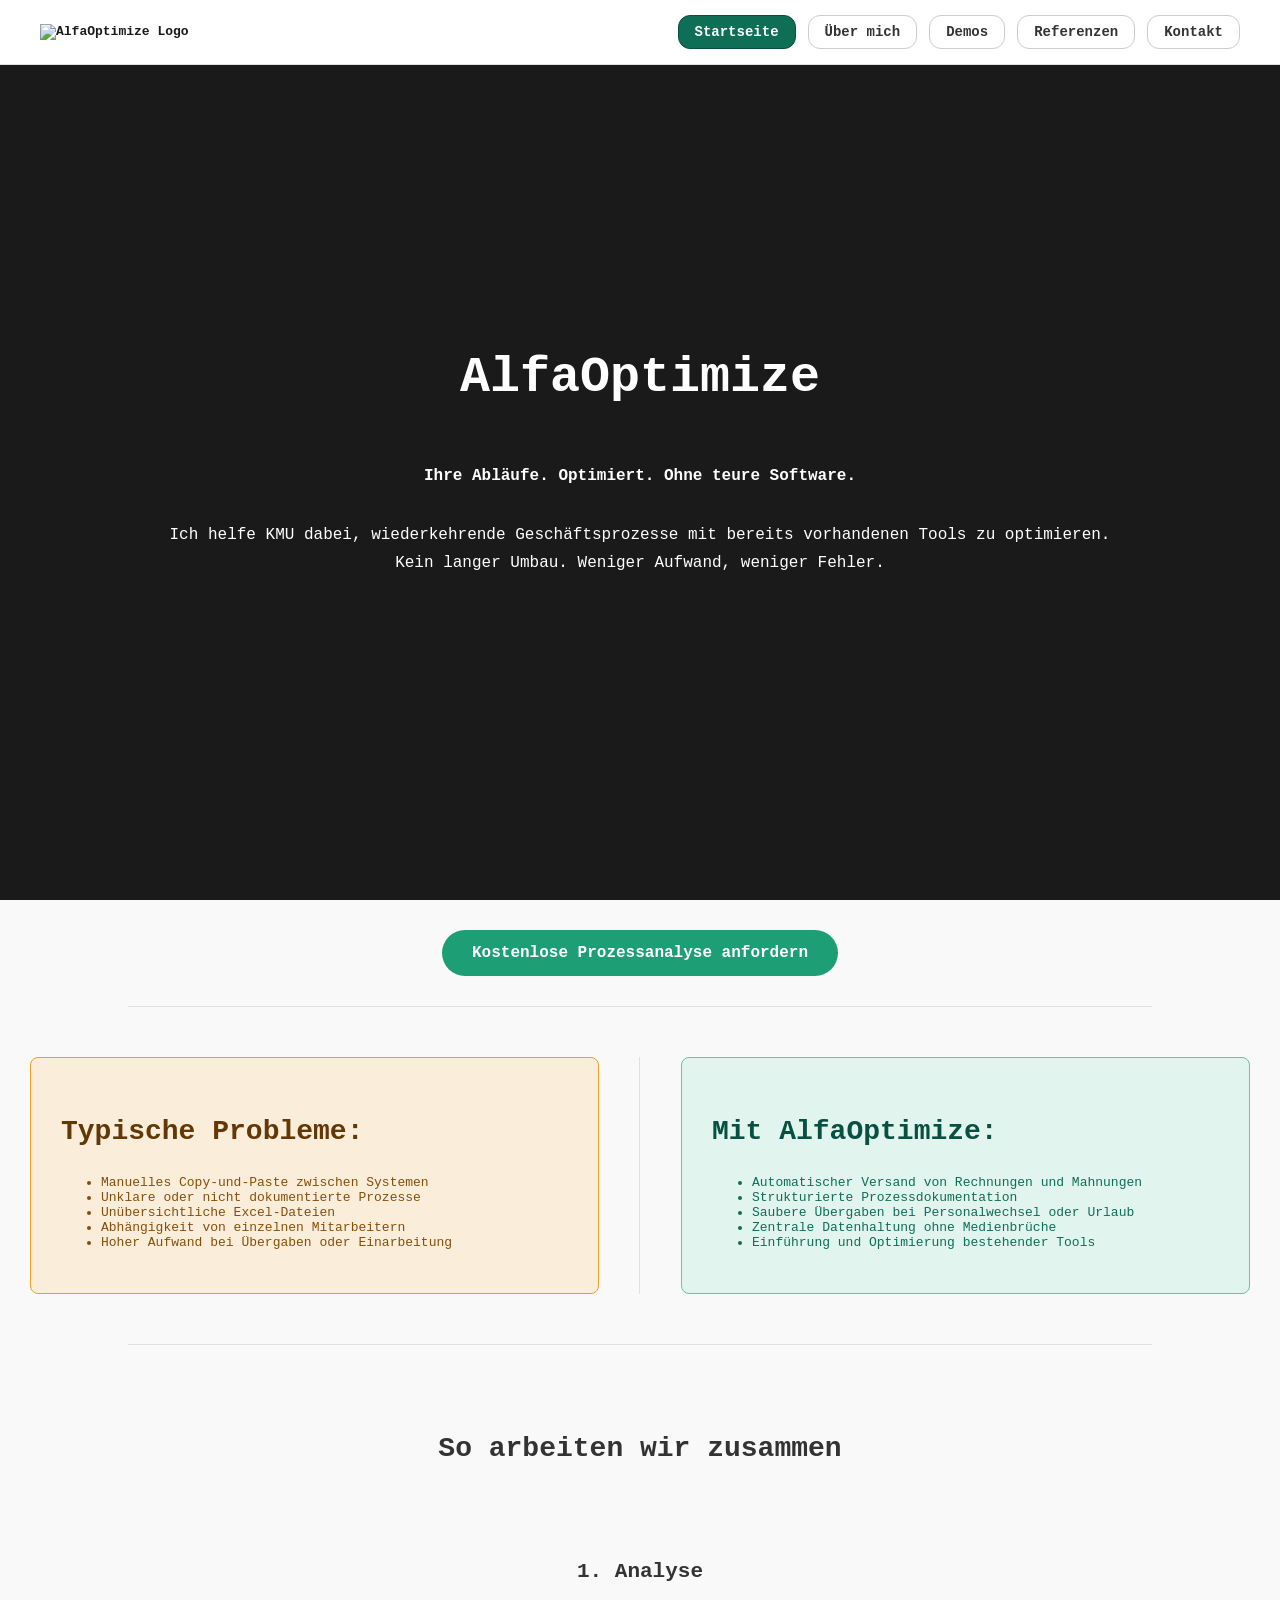
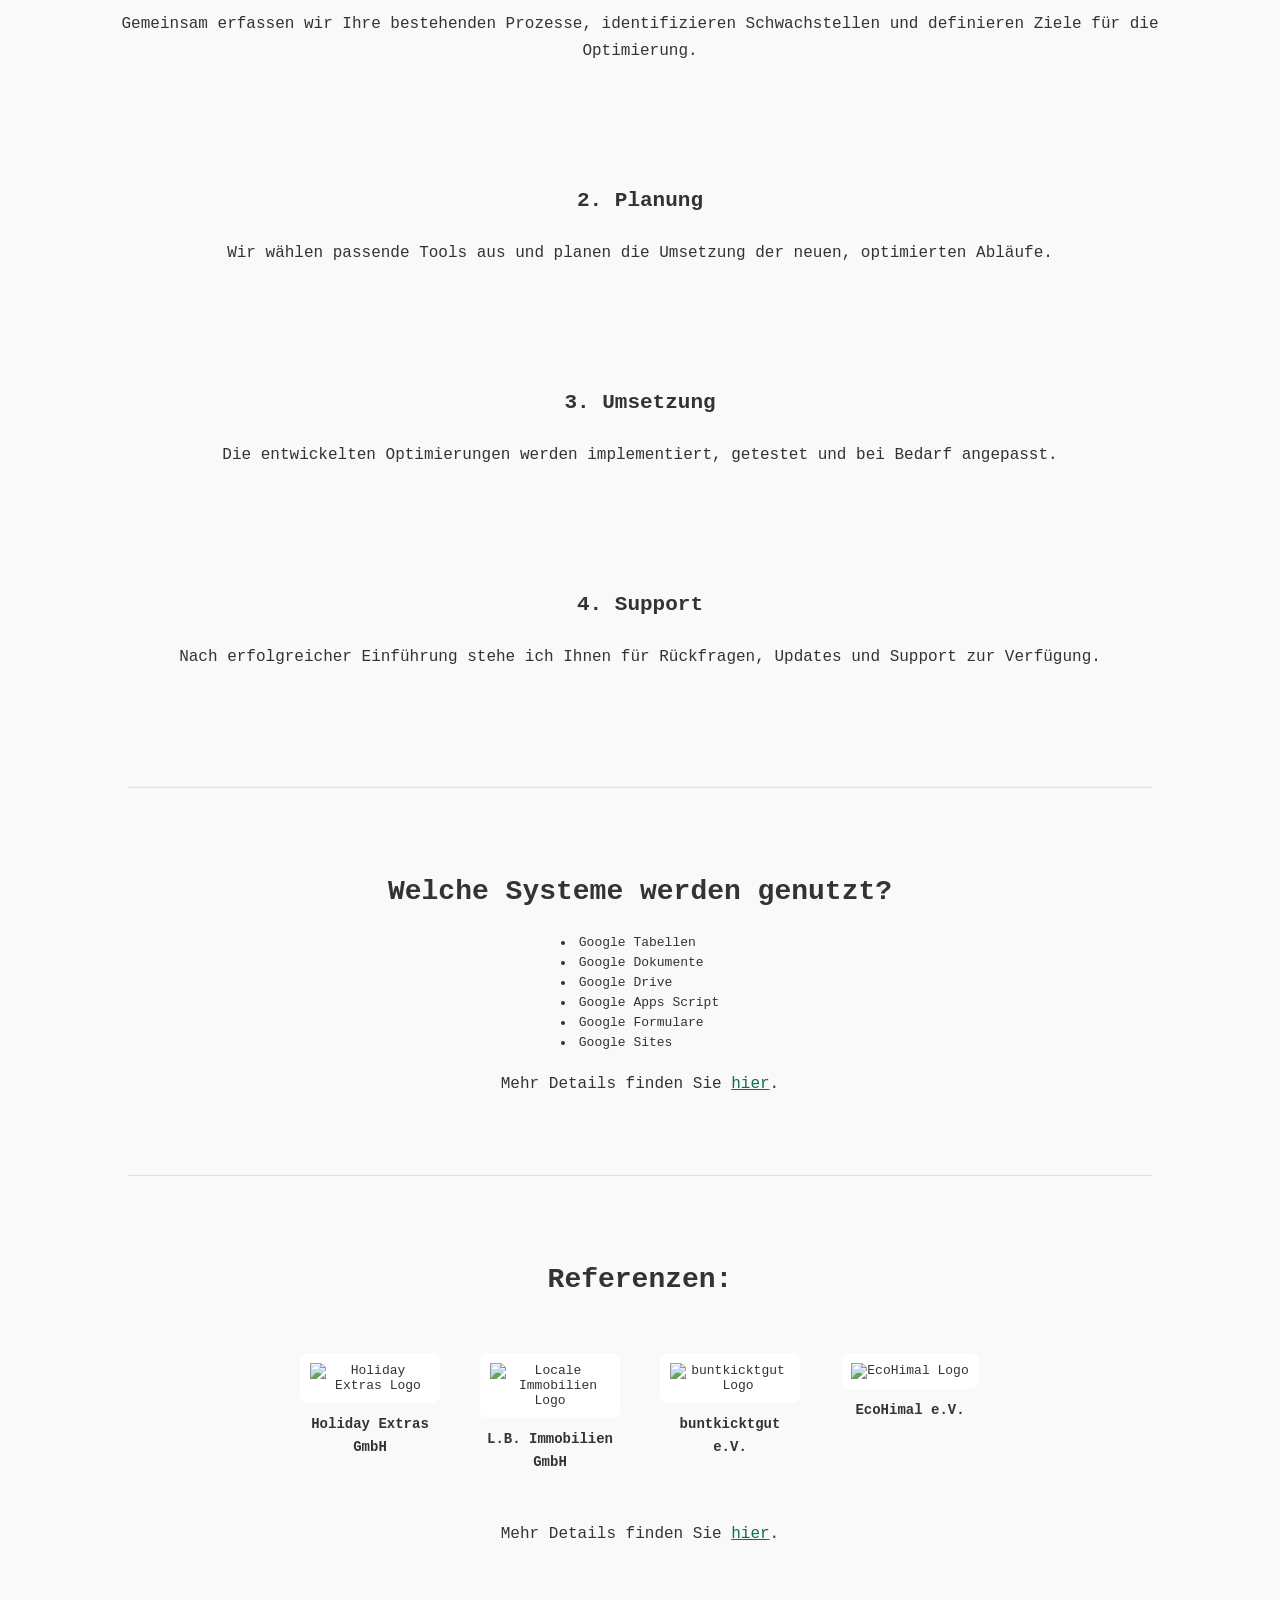
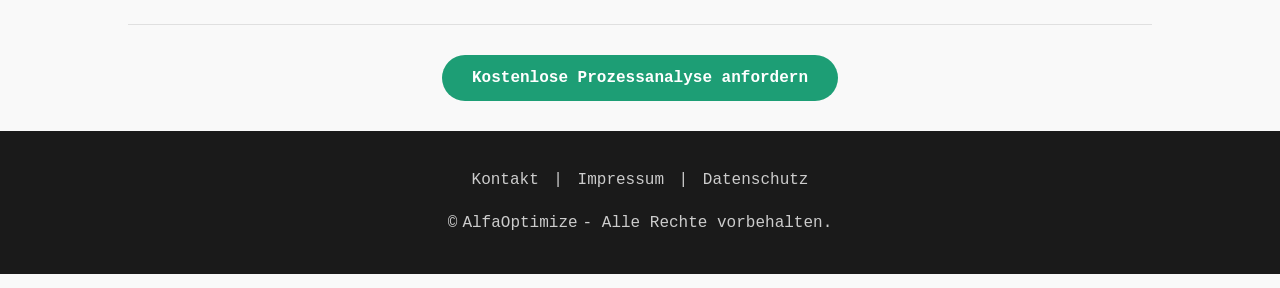
==== index.html @ 69909332 "Add files via upload" ====
<!DOCTYPE html>
<html lang="de">

<head>
  <!-- Zeichensatz -->
  <meta charset="UTF-8">

  <!-- Responsive -->
  <meta name="viewport" content="width=device-width, initial-scale=1.0">

  <!-- SEO -->
  <title>AlfaOptimize | Prozessoptimierung für KMU in München</title>
  <meta name="description" content="Prozessoptimierung für KMU in München: Optimierung mit Google Workspace. Weniger manuelle Arbeit, weniger Fehler und mehr Zeit für Ihr Kerngeschäft.">    
  
  <!-- Canonical URL (verhindert Duplicate-Content-Probleme) -->
  <link rel="canonical" href="https://www.alfaoptimize.de/">

  <!-- Open Graph (damit Links auf LinkedIn/WhatsApp schön aussehen) -->
  <meta property="og:title" content="AlfaOptimize | Prozessoptimierung für KMU">
  <meta property="og:description" content="Wiederkehrende Prozesse optimieren: Effizient, einfach, ohne teure Software.">
  <meta property="og:url" content="https://www.alfaoptimize.de/">
  <meta property="og:type" content="website">
  <meta property="og:image" content="https://www.alfaoptimize.de/images/AO_logo.png">

  <!-- CSS -->
  <link rel="stylesheet" href="style.css">
</head>

<body>
  <header>
    <nav class="navbar">

      <div class="logo">
        <a href="index.html">
          <img src="images/AO_logo.png" alt="AlfaOptimize Logo">
        </a>
      </div>
      
      <div class="menu-wrapper">
        <input type="checkbox" id="menu-toggle">
        <label for="menu-toggle" class="menu-button">Menü ▾</label>
        
        <ul class="nav-list">
          <li><a href="index.html" class="selected">Startseite</a></li>
          <li><a href="ueber.html">Über mich</a></li>
          <li><a href="demos.html">Demos</a></li>
          <li><a href="referenzen.html">Referenzen</a></li>
          <li><a href="kontakt.html">Kontakt</a></li>
        </ul>
      </div>
    </nav>
  </header>

  <section class="intro">
    <h1>AlfaOptimize</h1>
    <p><b>Ihre Abläufe. Optimiert. Ohne teure Software.</b></p>
    <p>Ich helfe KMU dabei, wiederkehrende Geschäftsprozesse mit bereits vorhandenen Tools zu optimieren.<br>
      Kein langer Umbau. Weniger Aufwand, weniger Fehler.</p>
  </section>

  <a href="kontakt.html" class="kontakt">Kostenlose Prozessanalyse anfordern</a>

  <hr class="trenner">

  <section class="vergleich">
    <div class="problem">
      <h3>Typische Probleme:</h3>
      <ul>
        <li>Manuelles Copy-und-Paste zwischen Systemen</li>
        <li>Unklare oder nicht dokumentierte Prozesse</li>
        <li>Unübersichtliche Excel-Dateien</li>
        <li>Abhängigkeit von einzelnen Mitarbeitern</li>
        <li>Hoher Aufwand bei Übergaben oder Einarbeitung</li>
      </ul>
    </div>

    <hr class="trenner">

    <div class="lösung">
      <h3>Mit AlfaOptimize:</h3>
      <ul>
        <li>Automatischer Versand von Rechnungen und Mahnungen</li>
        <li>Strukturierte Prozessdokumentation</li>
        <li>Saubere Übergaben bei Personalwechsel oder Urlaub</li>
        <li>Zentrale Datenhaltung ohne Medienbrüche</li>
        <li>Einführung und Optimierung bestehender Tools</li>
      </ul>
    </div>
  </section>

  <hr class="trenner">

  <section class="beschreibung">
    <h3>So arbeiten wir zusammen</h3>
      <section class="beschreibung">
        <h4>1. Analyse</h4>
        <p>Gemeinsam erfassen wir Ihre bestehenden Prozesse, identifizieren Schwachstellen und definieren Ziele für die Optimierung.</p>
      </section>

      <section class="beschreibung">
        <h4>2. Planung</h4>
        <p>Wir wählen passende Tools aus und planen die Umsetzung der neuen, optimierten Abläufe.</p>
      </section>

      <section class="beschreibung">
        <h4>3. Umsetzung</h4>
        <p>Die entwickelten Optimierungen werden implementiert, getestet und bei Bedarf angepasst.</p>
      </section>

      <section class="beschreibung">
        <h4>4. Support</h4>
        <p>Nach erfolgreicher Einführung stehe ich Ihnen für Rückfragen, Updates und Support zur Verfügung.</p>
      </section>
  </section>

  <hr class="trenner">

  <section class="beschreibung">
    <h3>Welche Systeme werden genutzt?</h3>
    <ul class="liste">
      <li>Google Tabellen</li>
      <li>Google Dokumente</li>
      <li>Google Drive</li>
      <li>Google Apps Script</li>
      <li>Google Formulare</li>
      <li>Google Sites</li>
    </ul>
    <p>Mehr Details finden Sie <a href="https://workspace.google.com/features/" target="_blank"
        rel="noopener noreferrer">hier</a>.</p>
  </section>

  <hr class="trenner">

  <section class="referenz">
    <h3>Referenzen:</h3>

    <div class="referenzen">

      <a href="https://www.holidayextras.com/de/" target="_blank" rel="noopener noreferrer">
        <img src="images/Holiday_Extras.jpg" alt="Holiday Extras Logo">
        <p><b>Holiday Extras GmbH</b></p>
      </a>

      <a href="https://www.lbbayernimmobilien.de/" target="_blank" rel="noopener noreferrer">
        <img src="images/Locale_Immobilien.jpg" alt="Locale Immobilien Logo">
        <p><b>L.B. Immobilien GmbH</b></p>
      </a>

      <a href="https://buntkicktgut.org/" target="_blank" rel="noopener noreferrer">
        <img src="images/buntkicktgut.jpg" alt="buntkicktgut Logo">
        <p><b>buntkicktgut e.V.</b></p>
      </a>

      <a href="https://eco-himal.de/" target="_blank" rel="noopener noreferrer">
        <img src="images/EcoHimal.png" alt="EcoHimal Logo">
        <p><b>EcoHimal e.V.</b></p>
      </a>

    </div>
    <p>Mehr Details finden Sie <a href="referenzen.html">hier</a>.</p>
  </section>

  <hr class="trenner">

  <a href="kontakt.html" class="kontakt">Kostenlose Prozessanalyse anfordern</a>

  <footer class="footer">
    <p>
      <a href="kontakt.html">Kontakt</a> | <a href="impressum.html">Impressum</a> | <a href="datenschutz.html">Datenschutz</a></p>
    <p>©<a href="index.html">AlfaOptimize</a>- Alle Rechte vorbehalten.</p>
  </footer>
  
</body>

</html>
---- style.css ----
body {
  font-family: monospace;
  margin: 0;
  background-color: #f9f9f9;
  color: #333;
}

h1 { font-size: 50px; }
h2 { font-size: 35px; }
h3 { font-size: 28px; }
h4 { font-size: 21px; }

p {
  font-size: 16px;
  line-height: 1.7;
}

a {
  color: #0F6E56;
}
a:hover {
  color: #085041;
}

/* Navbar */
.navbar {
  display: flex;
  justify-content: space-between;
  align-items: center;
  background: #fff;
  border-bottom: 1px solid #e0e0e0;
  padding: 15px 40px;
  margin: 0;
  position: fixed;
  width: 100%;
  box-sizing: border-box;
}

.navbar .logo a {
  color: #1a1a1a;
  text-decoration: none;
  font-weight: bold;
}
.navbar .logo a:hover {
  text-decoration: underline;
}

.navbar .logo img {
  height: 50px;
  width: auto;
  vertical-align: middle;
}

.navbar .nav-list a {
  color: #333;
  text-decoration: none;
  margin: 0 10px;
}
.navbar .nav-list a:hover {
  color: #0F6E56;
}

.menu-wrapper {
  position: relative;
}

.menu-button {
  color: #333;
  cursor: pointer;
  user-select: none;
}

.nav-list {
  display: none;
  position: absolute;
  right: 0;
  top: 40px;
  background: #fff;
  border: 1px solid #e0e0e0;
  list-style: none;
  padding: 15px;
  width: 200px;
}
.nav-list li {
  margin-bottom: 10px;
}

#menu-toggle { display: none; }
#menu-toggle:checked + .menu-button + .nav-list {
  display: block;
}

/* Intro */
.intro {
  background-color: #1a1a1a;
  color: #fff;
  text-align: center;
  height: 100vh;
  display: flex;
  flex-direction: column;
  justify-content: center;
  align-items: center;
}

/* Beschreibung */
.beschreibung {
  text-align: center;
  padding: 40px 30px;
}

/* CTA Button */
.kontakt {
  display: block;
  background-color: #1D9E75;
  color: #fff;
  padding: 14px 30px;
  text-decoration: none;
  font-size: 16px;
  font-weight: bold;
  border-radius: 30px;
  transition: background-color 0.2s ease;
  width: fit-content;
  margin: 30px auto;
}
.kontakt:hover {
  background-color: #0F6E56;
  color: #fff;
}

/* Vergleich */
.vergleich {
  display: flex;
  justify-content: space-between;
  gap: 40px;
  padding: 30px;
}

.vergleich > hr {
  border: none;
  border-left: 1px solid #e0e0e0;
  height: auto;
  align-self: stretch;
  margin: 0;
  width: 1px;
  flex-shrink: 0;
}

.problem {
  padding: 30px;
  background-color: #FAEEDA;
  border: 1px solid #EF9F27;
  border-radius: 8px;
  color: #854F0B;
  flex: 1;
}
.problem h3 {
  color: #633806;
}

.lösung {
  padding: 30px;
  background-color: #E1F5EE;
  border: 1px solid #5DCAA5;
  border-radius: 8px;
  color: #0F6E56;
  flex: 1;
}
.lösung h3 {
  color: #085041;
}

/* Listen */
ol.liste,
ul.liste {
  list-style-position: inside;
  display: inline-block;
  text-align: left; /* center oder left */
  margin: 0 auto;
  padding-left: 0;
}
ol.liste li,
ul.liste li {
  margin-bottom: 5px;
}

/* Trenner */
.trenner {
  border: none;
  border-top: 1px solid #e0e0e0;
  margin: 20px auto;
  width: 80%;
}

/* Footer */
.footer {
  background-color: #1a1a1a;
  color: #ccc;
  text-align: center;
  padding: 20px 10px;
}
.footer a {
  color: #ccc;
  text-decoration: none;
  margin: 0 5px;
}
.footer a:hover {
  color: #fff;
}

/* Kontaktformular */
.kontaktformular {
  padding: 0px 30px;
  border-radius: 5px;
  margin-top: 20px;
}

.kontaktformularFelder {
  margin-bottom: 20px;
}

.kontaktformularFelder label {
  display: block;
  margin-bottom: 5px;
  font-weight: bold;
}

label[pflichfeld]::after {
  content: " *";
  color: red;
  font-weight: bold;
  margin-left: 2px;
}

.kontaktformularFelder input[type="text"],
.kontaktformularFelder input[type="email"],
.kontaktformularFelder textarea {
  width: 100%;
  padding: 10px;
  border: 1px solid black;
  background-color: #F5F5F5;
  border-radius: 4px;
  box-sizing: border-box;
  font-family: Arial;
  font-size: 16px;
}

.kontaktformularFelder textarea {
  resize: vertical;
  min-height: 150px;
}

.buttonGroup {
  display: flex;
  justify-content: space-between;
  margin-top: 30px;
}

.buttonGroup button {
  padding: 10px 20px;
  border: none;
  border-radius: 4px;
  border: 1px solid black;
  font-weight: bold;
  cursor: pointer;
  width: 48%;
}

.submitButton {
  background-color: green;
  color: white;
}

.submitButton:hover {
  filter: brightness(0.90);
}

.resetButton {
  background-color: red;
  color: white;
}

.resetButton:hover {
  filter: brightness(0.90);
}

#submitMessage {
  padding: 10px;
  margin-top: 15px;
  border-radius: 4px;
  font-weight: bold;
  text-align: center;
}

.loading {
  background-color: yellow;
  color: black;
}

.success {
  background-color: green;
  color: white;
}

.error {
  background-color: red;
  color: white;
}

@keyframes spin {
  to {
    transform: rotate(360deg);
  }
}

/* Overlay für Spinner */
#overlay {
  display: none; /* unsichtbar von Anfang an */
  position: fixed;
  top: 0;
  left: 0;
  width: 100%;
  height: 100%;
  background-color: rgba(0, 0, 0, 0.5);
  z-index: 9999;
  justify-content: center;
  align-items: center;
}

.spinner {
  width: 60px;
  height: 60px;
  border: 6px solid rgba(255, 255, 255, 0.3);
  border-top-color: #fff;
  border-radius: 50%;
  animation: spin 1s linear infinite;
}

/* Referenzen */
.referenz {
  text-align: center;
  padding: 40px 30px;
}

.referenzen {
  display: flex;
  flex-wrap: wrap;
  justify-content: center;
  gap: 40px;
  padding: 30px;
}

.referenzen a {
  display: block;
  text-align: center;
  text-decoration: none;
  color: #333;
  width: 140px;
  transition: transform 0.2s ease;
}

.referenzen a:hover {
  transform: translateY(-5px);
}

.referenzen img {
  width: 80px;
  height: 80px;
  object-fit: contain;
  margin-bottom: 10px;

  background-color: #fff;
  padding: 10px;
  border-radius: 8px;
}

.referenzen p {
  font-size: 14px;
  margin: 0;
}

/* Referenzen-html */
.ref-bereich {
  justify-content: center;
  gap: 40px;
  padding: 30px;
}

.ref-bereich a {
  display: block;
  text-align: center;
  text-decoration: none;
  color: #333;
  width: 140px;
  margin: 0 auto;
  transition: transform 0.2s ease;
}

.ref-bereich a:hover {
  transform: translateY(-5px);
}

.ref-bereich img {
  width: 80px;
  height: 80px;
  object-fit: contain;
  margin-bottom: 10px;

  background-color: white;
  padding: 10px;
  border-radius: 8px;
}

/* Responsive */
@media (max-width: 600px) {
  h1 { font-size: 32px; }
  h2 { font-size: 25px; }
  h3 { font-size: 22px; }
  h4 { font-size: 19px; }

  .navbar { padding: 15px 20px; }

  .vergleich {
    flex-direction: column;
  }
  .vergleich > hr {
    border-left: none;
    border-top: 1px solid #e0e0e0;
    width: 80%;
    margin: 10px auto;
    height: 0;
  }

  .beschreibung {
    padding: 20px 24px;
  }

  .referenzen {
    gap: 20px;
    padding: 20px;
  }

  .referenzen a {
    width: 100px;
  }

  .referenzen img {
    width: 60px;
    height: 60px;
  }
}

/* --- AB HIER: NUR FÜR DESKTOP / PC-ANSICHT (Eigenständiger Block) --- */
@media (min-width: 769px) {
  /* 1. Verstecke den "Menü ▾"-Button und die Checkbox komplett */
  #menu-toggle, 
  .menu-button {
    display: none !important;
  }

  /* 2. Zwinge die Nav-List, direkt sichtbar zu sein und sich nebeneinander aufzureihen */
  .nav-list {
    display: flex !important;
    flex-direction: row;
    position: static;          /* Hebt die absolute Positionierung von Mobile auf */
    width: auto;               /* Verhindert die fixe 200px Breite */
    background: transparent;   /* Kein weißer Hintergrund-Kasten mehr */
    border: none;              /* Rahmen von Mobile entfernen */
    padding: 0;
    margin: 0;
    gap: 12px;                 /* Abstand zwischen den Kapsel-Buttons */
  }

  /* 3. Schalter für die Listen-Einträge (Abstand nach unten entfernen) */
  .nav-list li {
    margin-bottom: 0;
  }

  /* 4. Das Kapsel-Design für die Links (wie im Apps Script Screenshot) */
  .navbar .nav-list a {
    display: block;
    padding: 8px 16px;
    margin: 0;                 /* Überschreibt das alte 'margin: 0 10px' */
    background-color: #fff;
    border: 1px solid #ccc;
    border-radius: 12px;       /* Abgerundete Kapsel-Ecken */
    font-weight: bold;
    font-size: 14px;
    color: #333;
    transition: all 0.2s ease;
  }

  /* 5. Hover-Effekt für die Buttons */
  .navbar .nav-list a:hover {
    background-color: #f5f5f5;
    border-color: #999;
    color: #0F6E56;            /* Textfarbe wechselt beim Hovern zu deinem Brand-Grün */
  }

  /* 6. Effekt für ausgewählten Menü-Punkt */
  .navbar .nav-list a.selected {
    background-color: #0F6E56 !important;
    border-color: #085041 !important;
    color: #ffffff !important;
  }
} /* <-- Hier wird der Desktop-Block sauber geschlossen! */
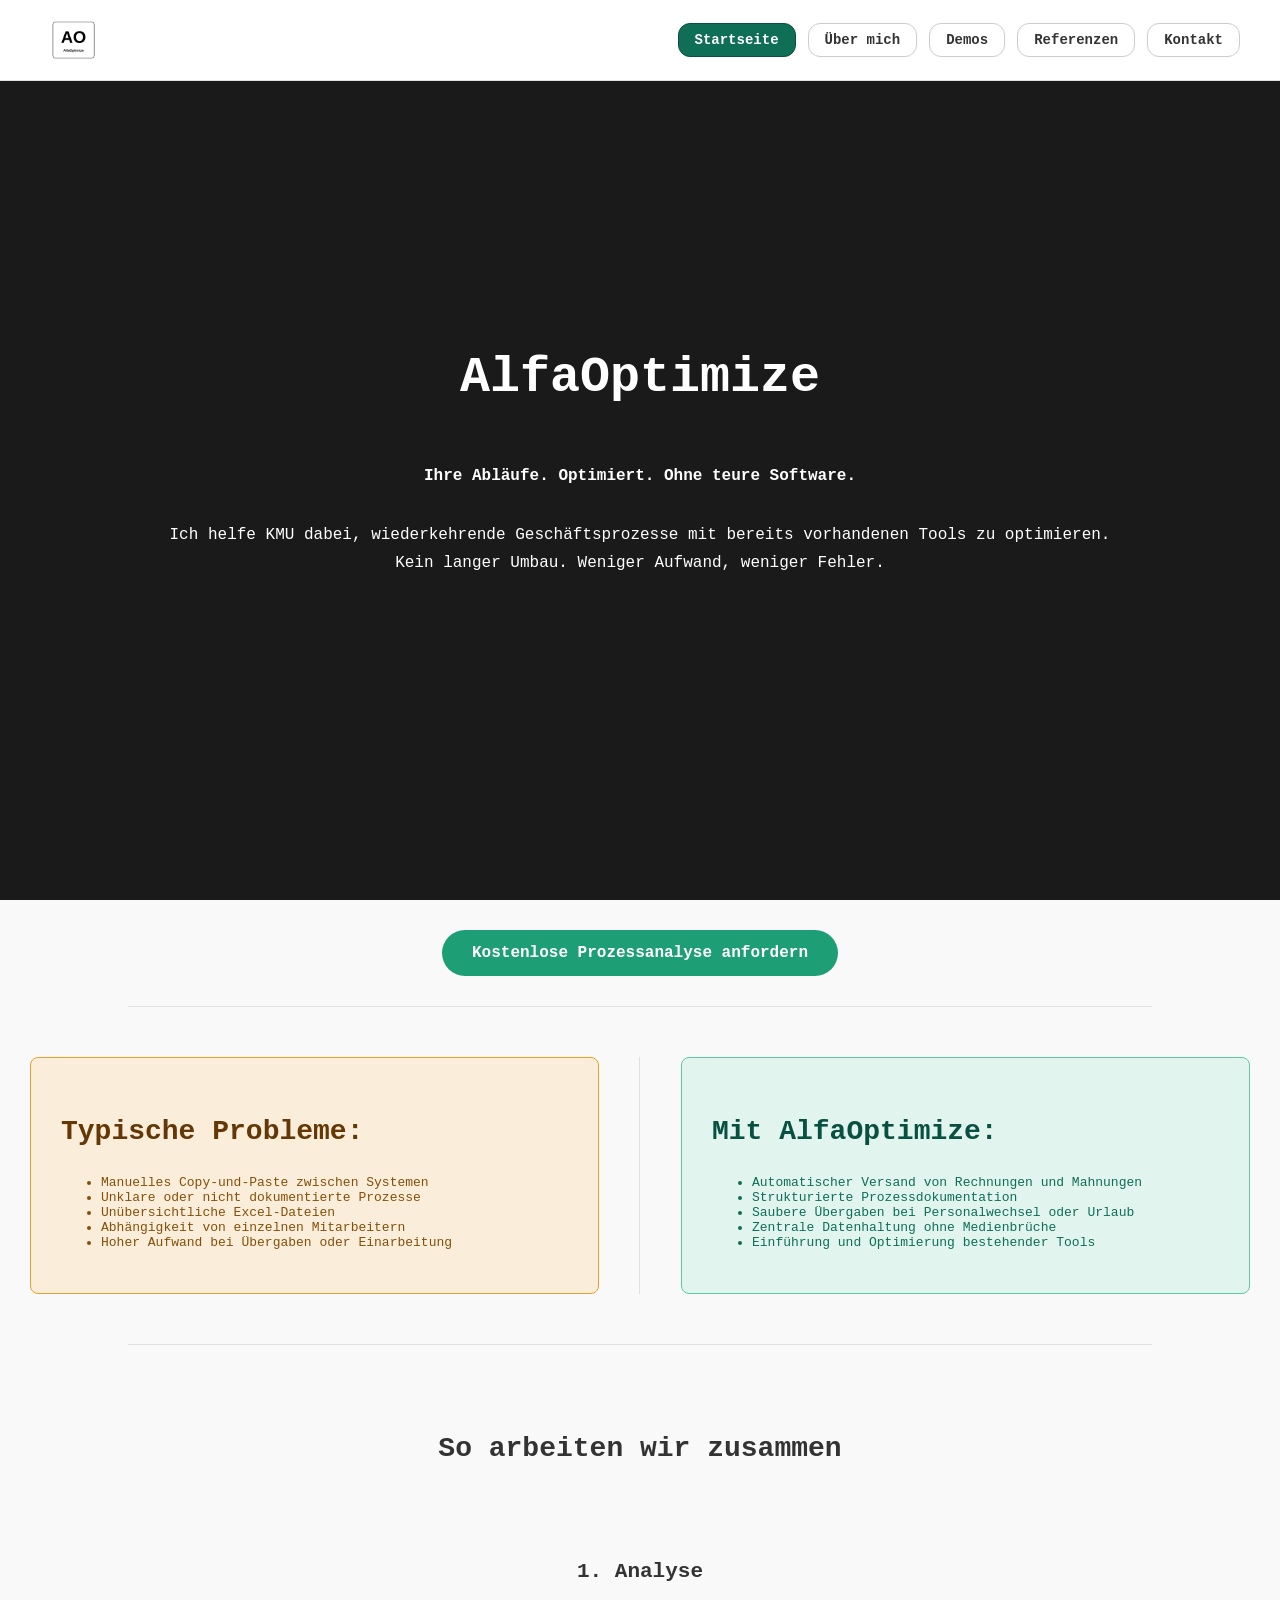
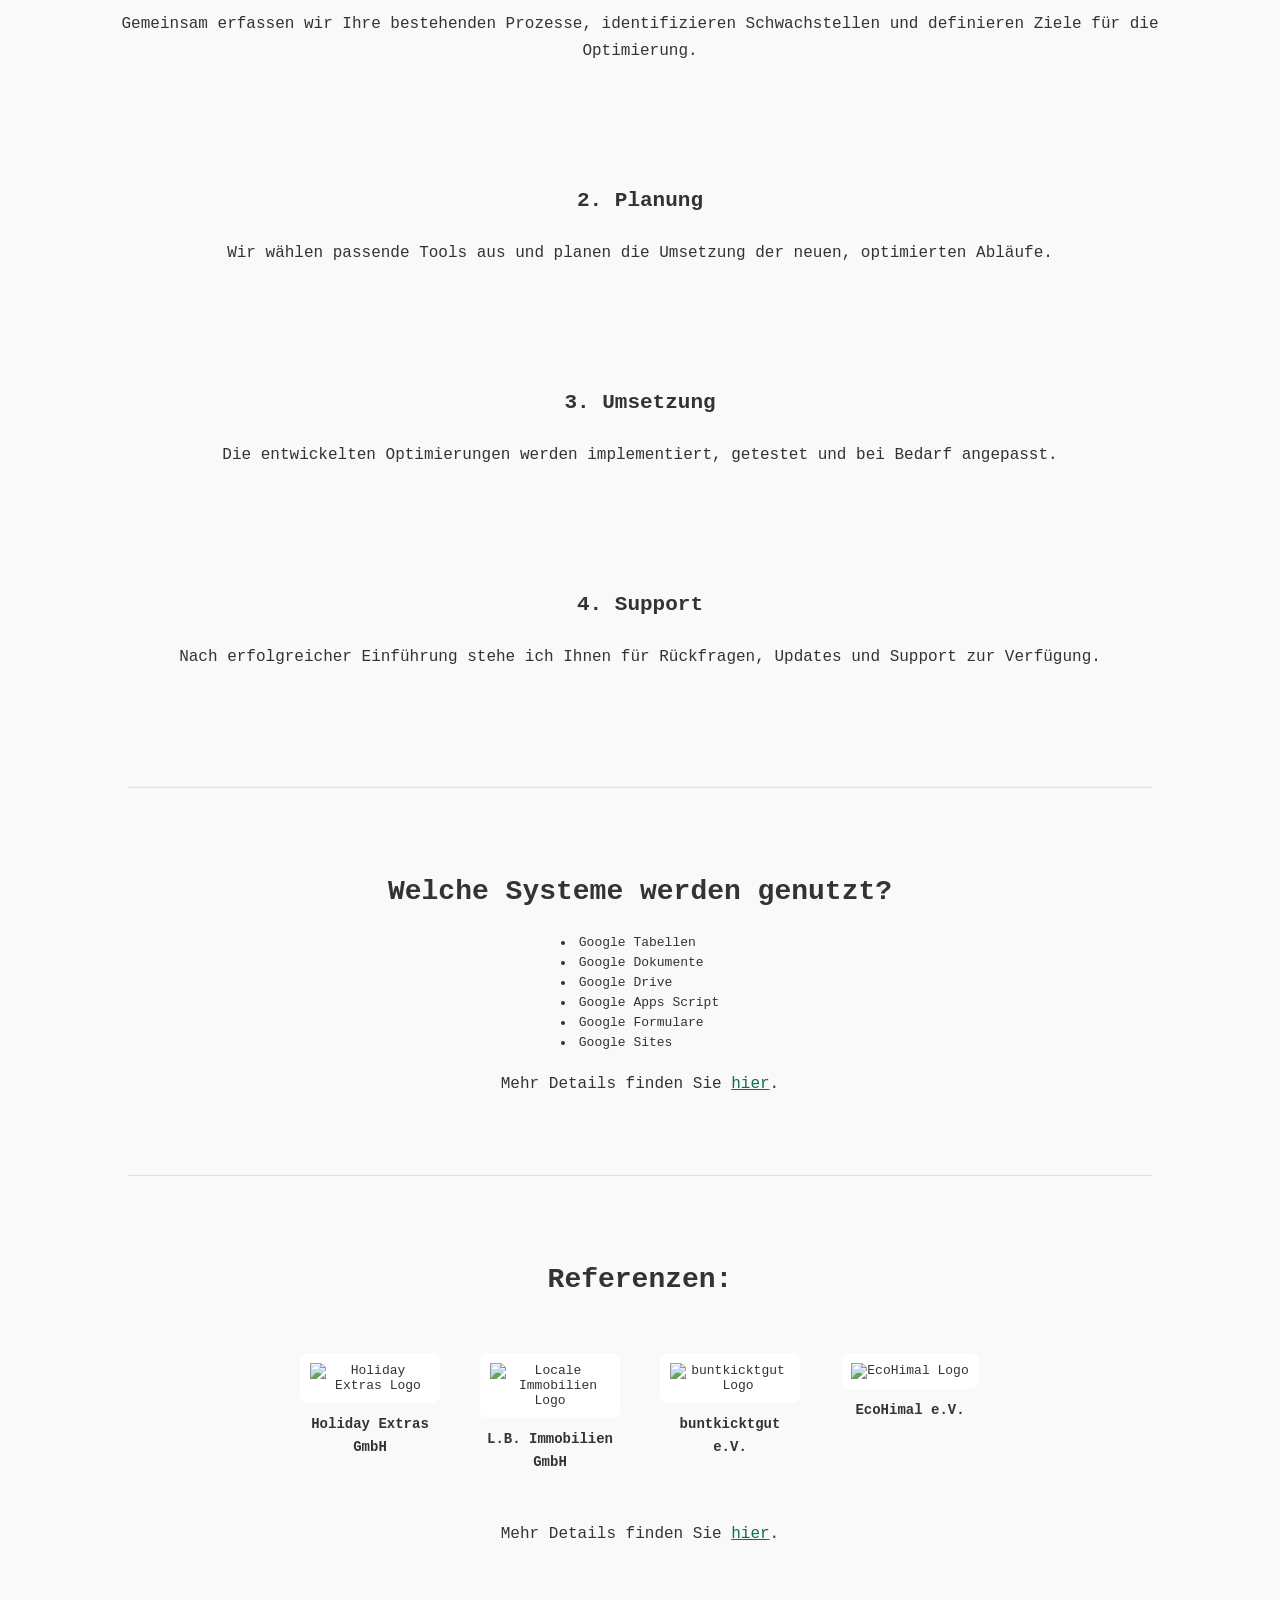
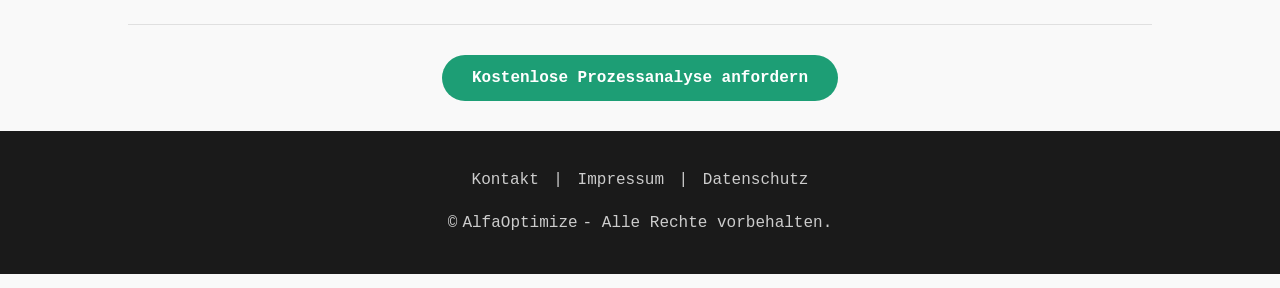
==== commit 30e850ab: "Update index.html to include logo" ====
--- a/index.html
+++ b/index.html
@@ -32,7 +32,7 @@
 
       <div class="logo">
         <a href="index.html">
-          <img src="images/AO_logo.png" alt="AlfaOptimize Logo">
+          <img src="AO_logo.png" alt="AlfaOptimize Logo">
         </a>
       </div>
       
@@ -172,4 +172,4 @@
   
 </body>
 
-</html>+</html>
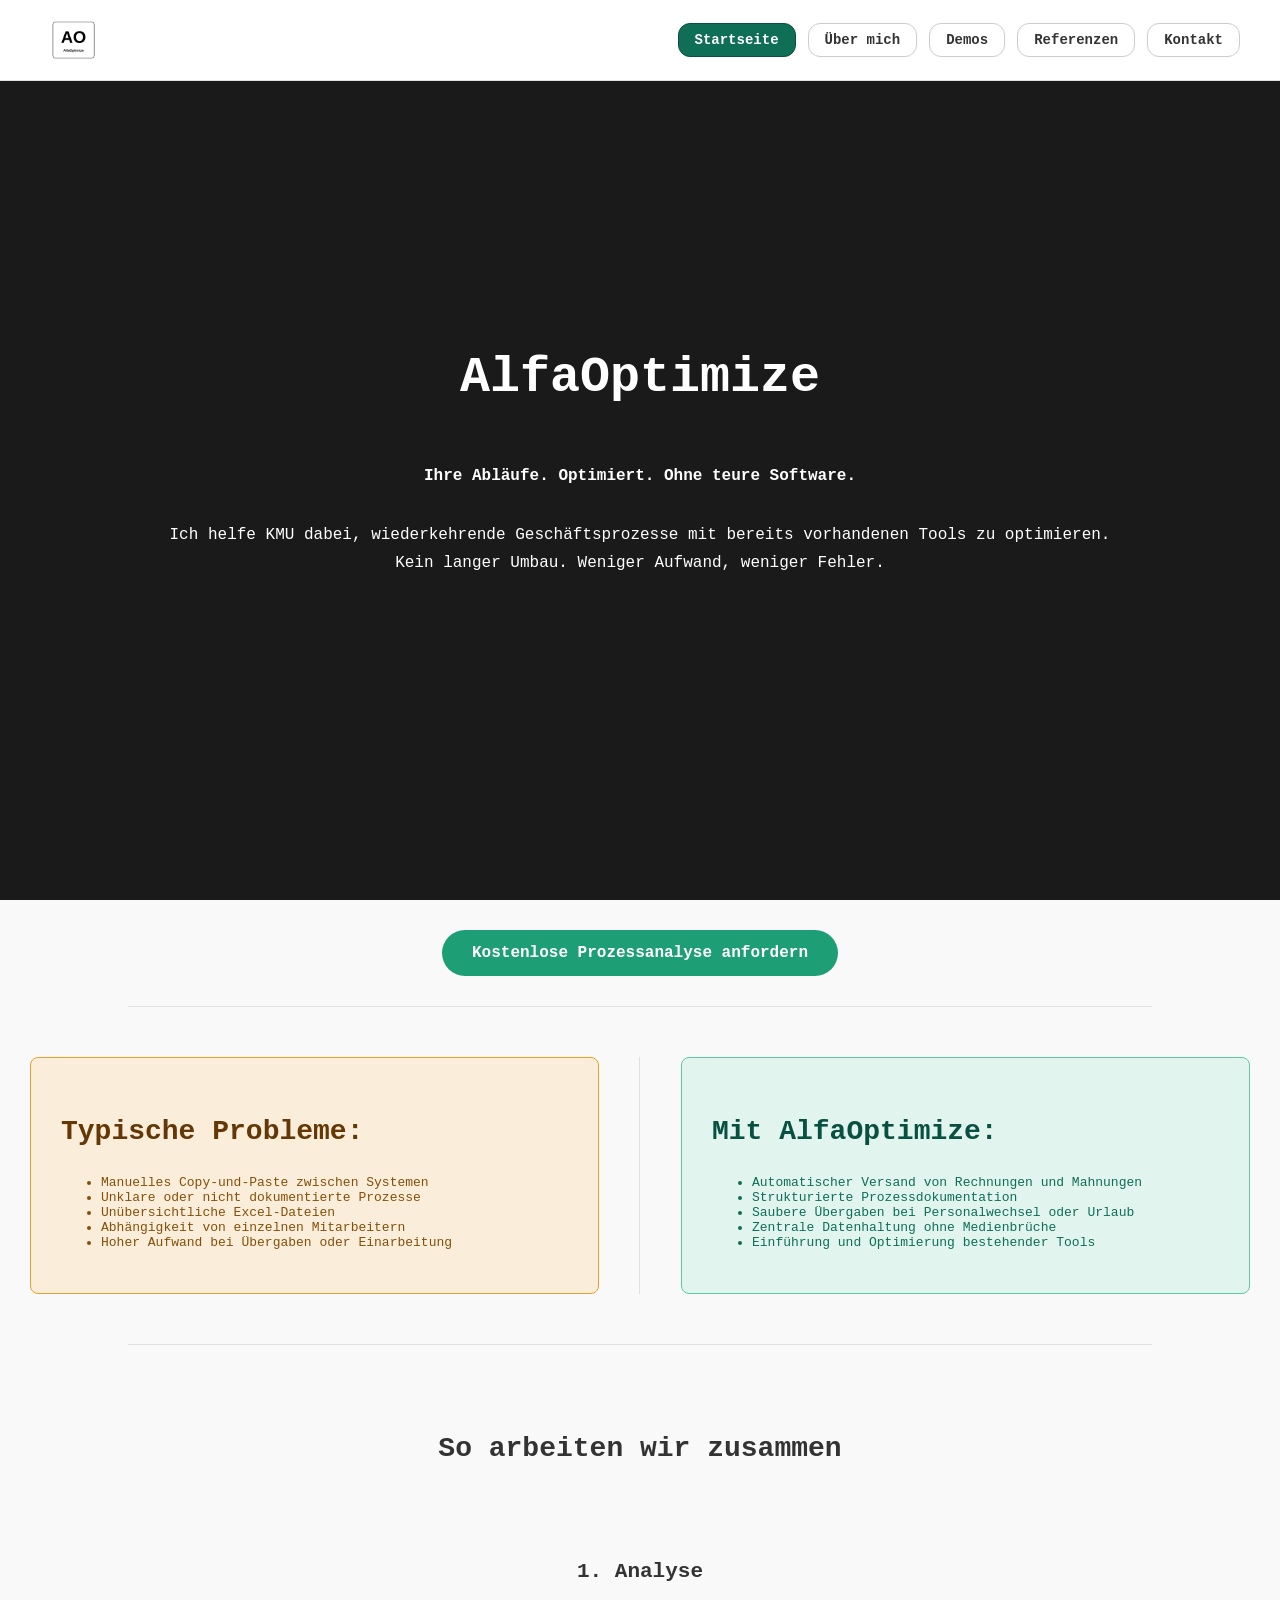
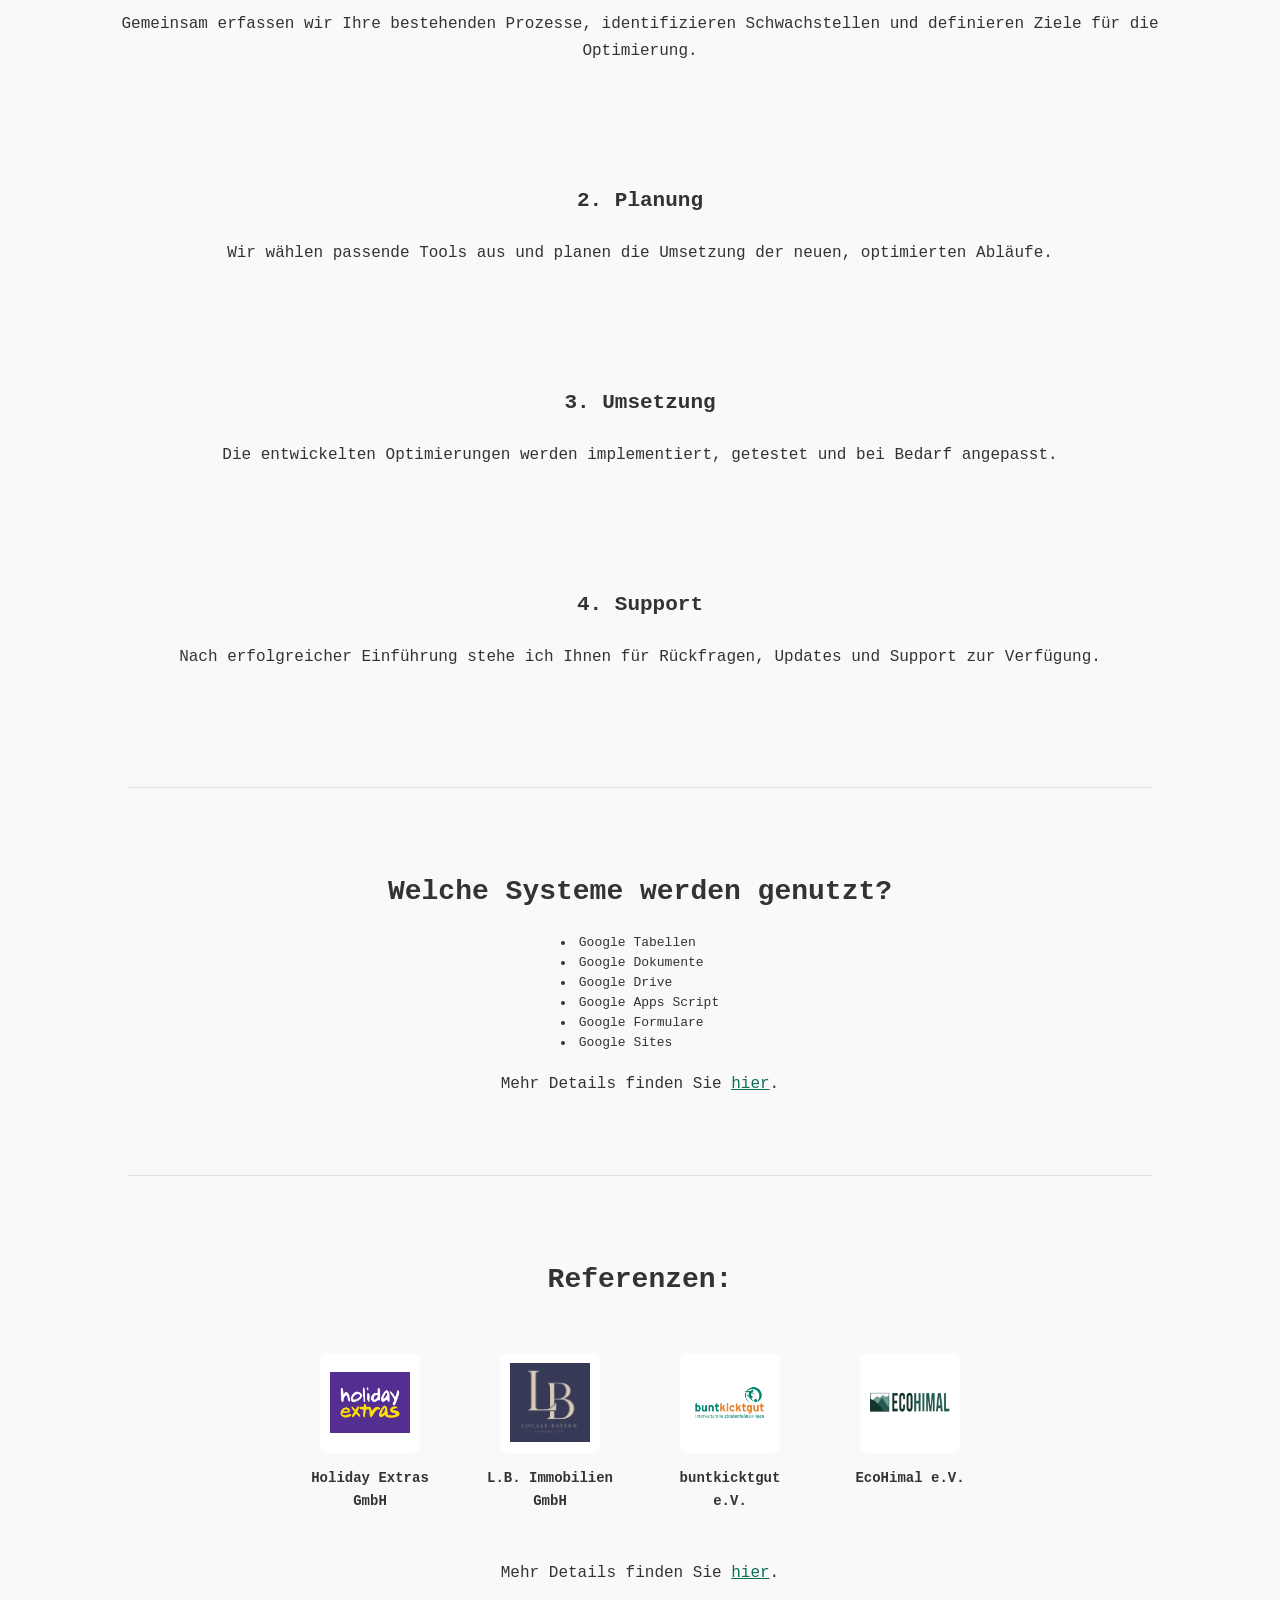
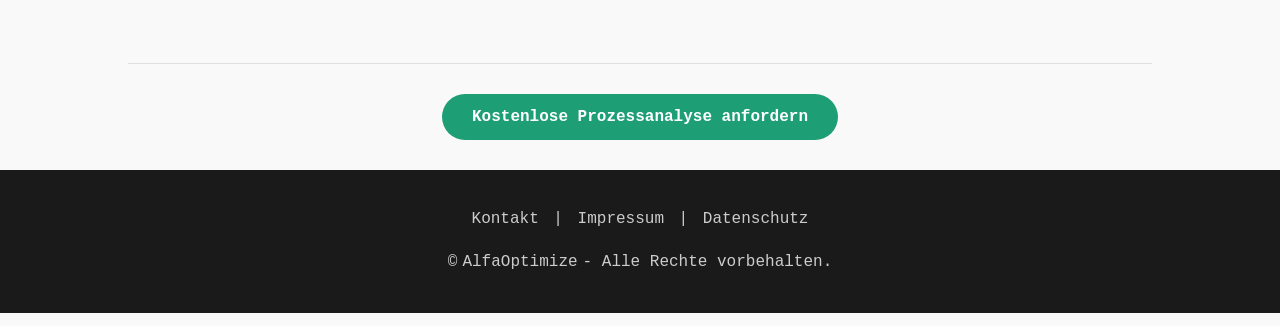
==== commit 81c9bbfe: "Update index.html to include images/" ====
--- a/index.html
+++ b/index.html
@@ -32,7 +32,7 @@
 
       <div class="logo">
         <a href="index.html">
-          <img src="AO_logo.png" alt="AlfaOptimize Logo">
+          <img src="images/AO_logo.png" alt="AlfaOptimize Logo">
         </a>
       </div>
       
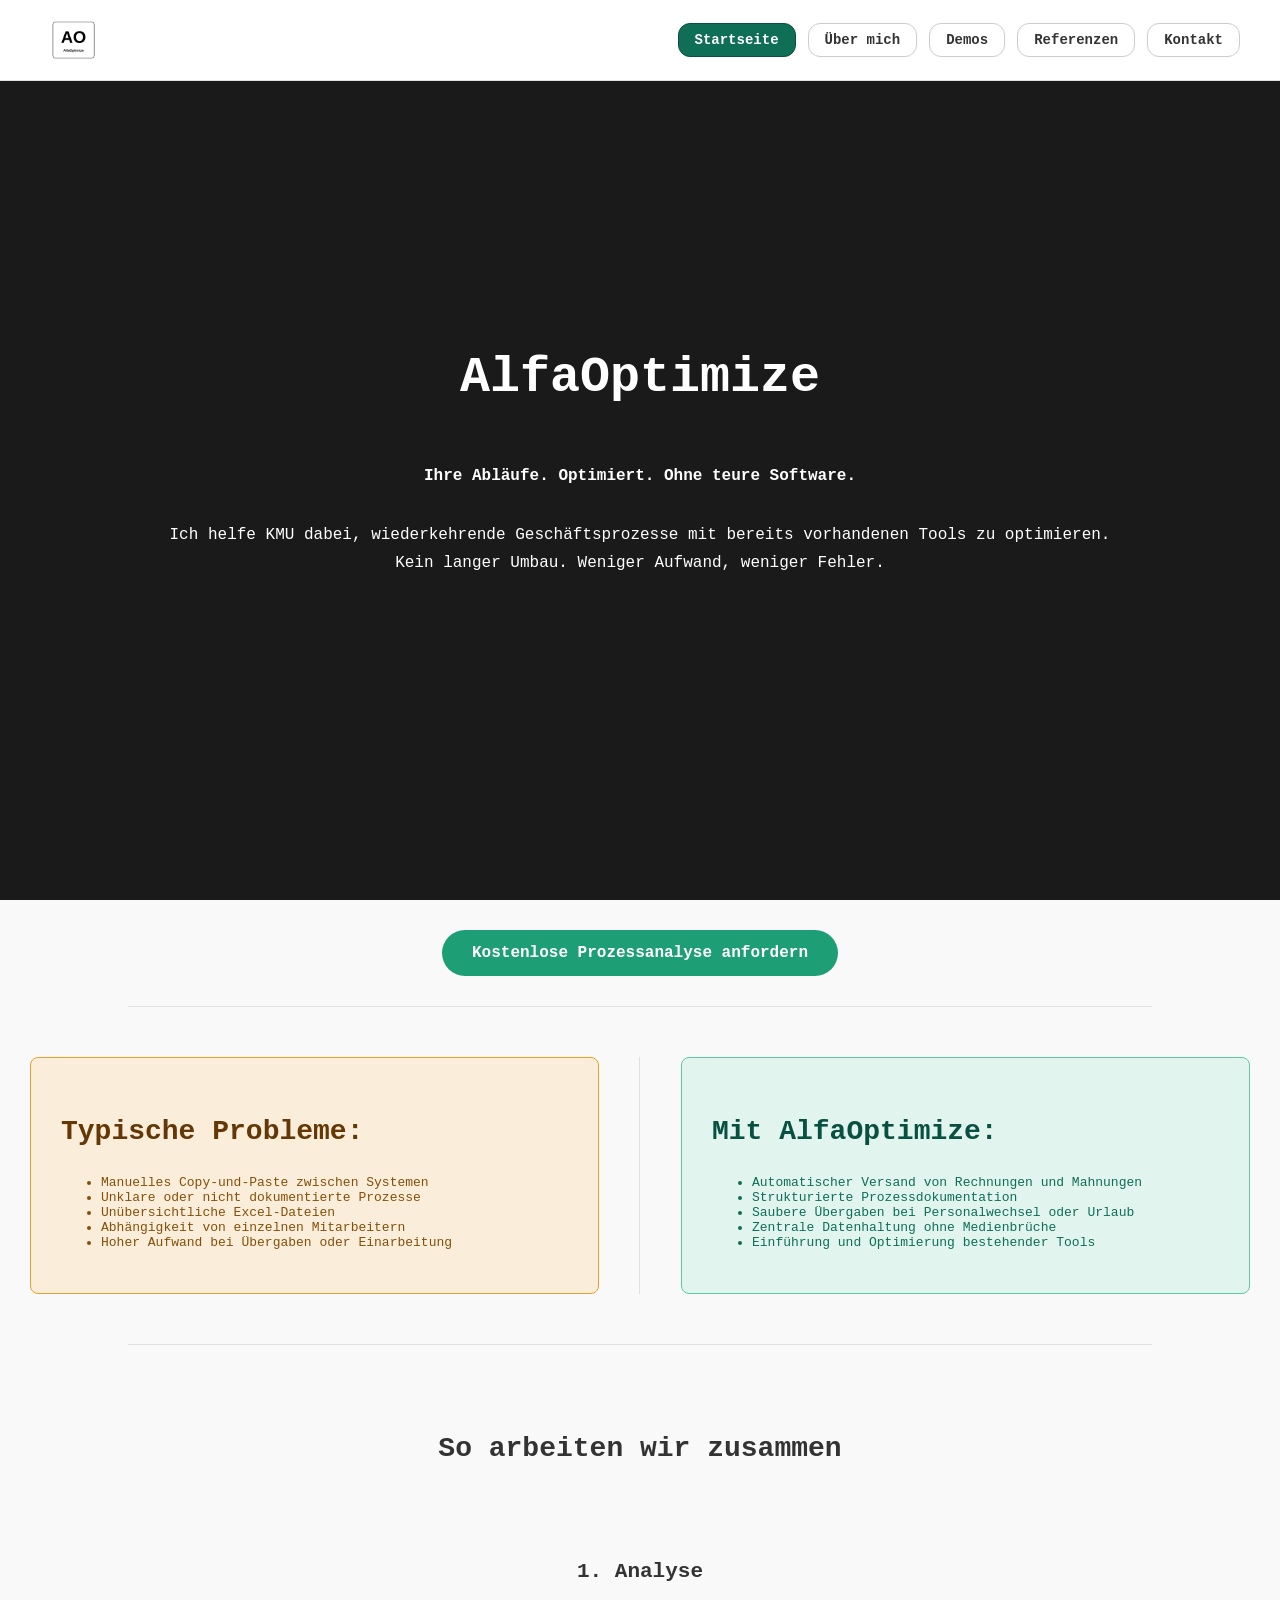
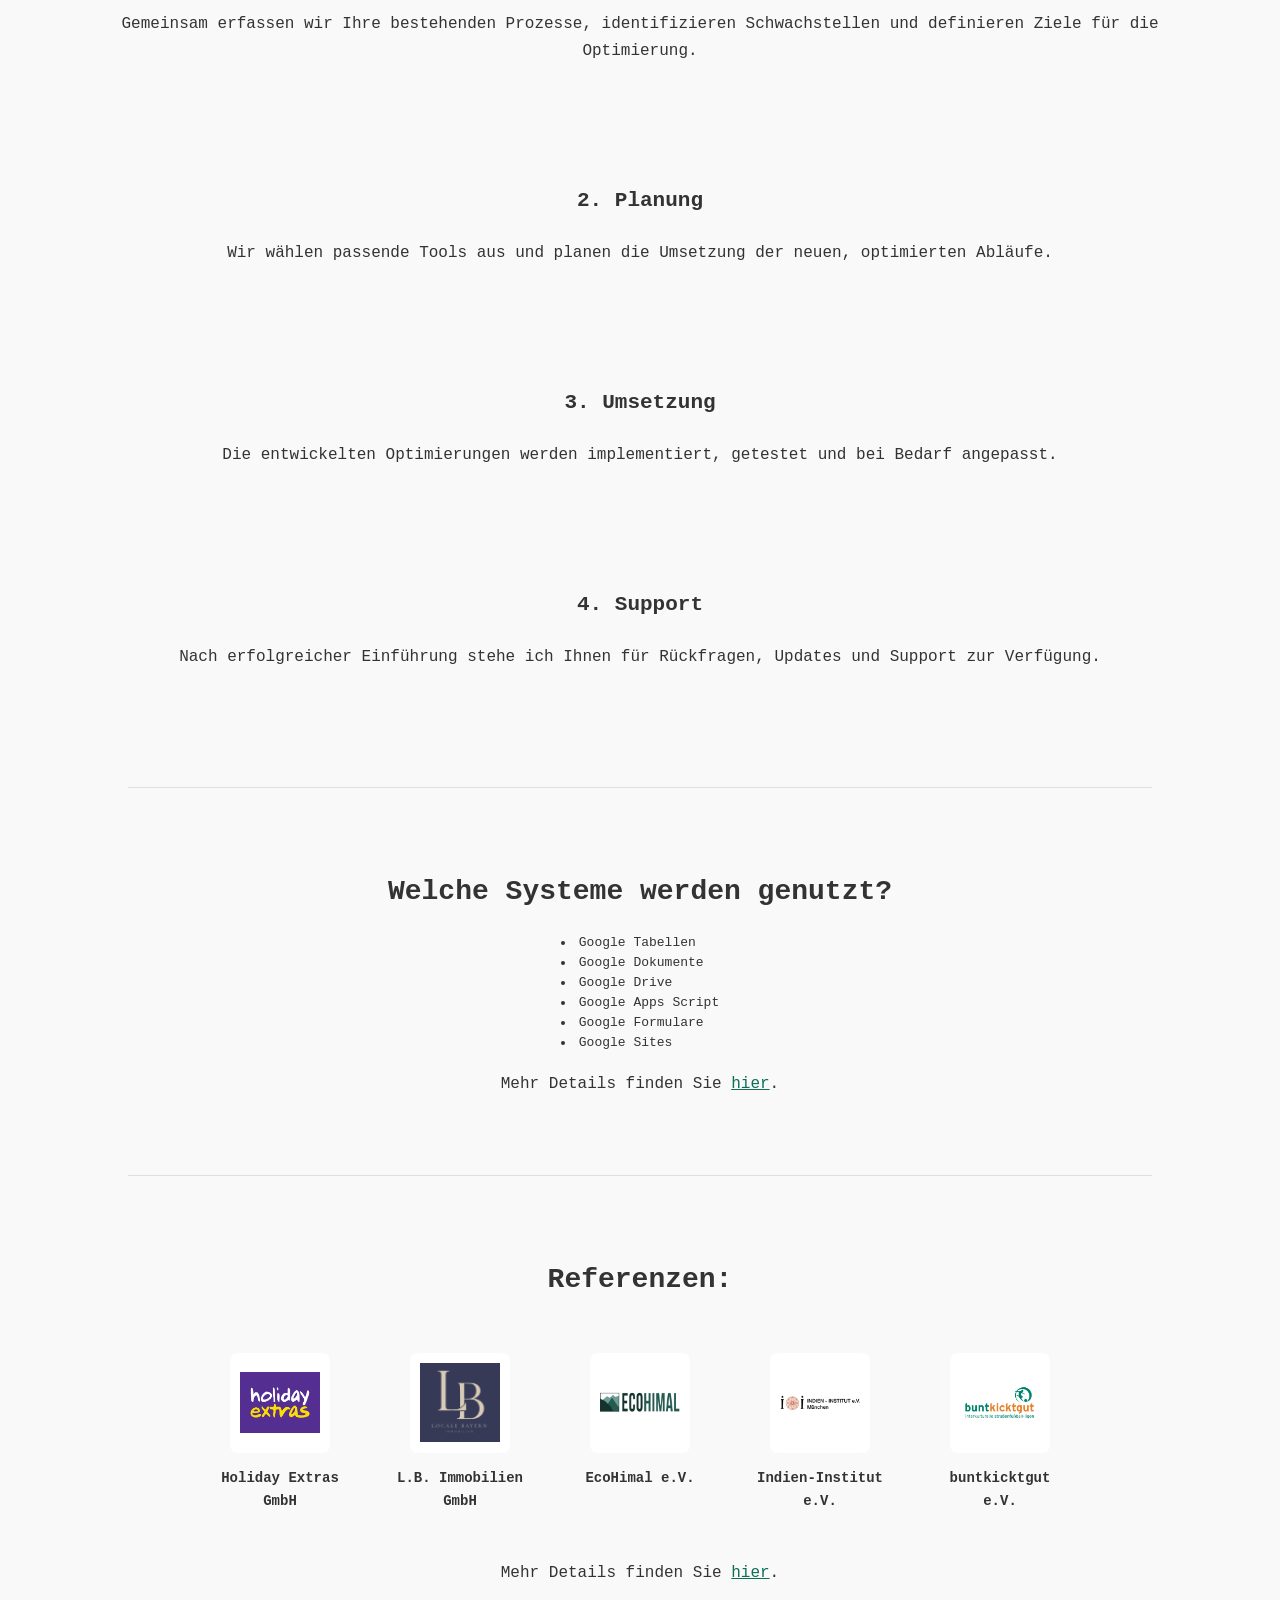
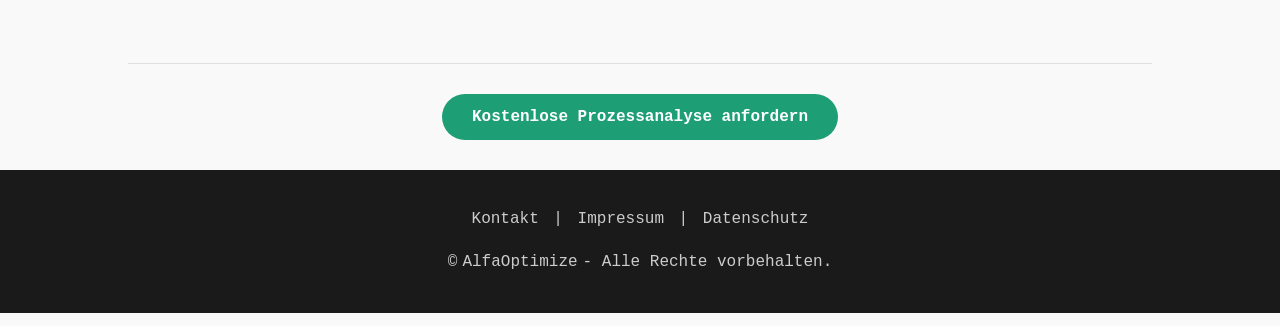
==== commit 7d540aa5: "Update index.html Indien-Institut e.V. hinzugefügt" ====
--- a/index.html
+++ b/index.html
@@ -146,14 +146,19 @@
         <p><b>L.B. Immobilien GmbH</b></p>
       </a>
 
+      <a href="https://eco-himal.de/" target="_blank" rel="noopener noreferrer">
+        <img src="images/EcoHimal.png" alt="EcoHimal Logo">
+        <p><b>EcoHimal e.V.</b></p>
+      </a>
+
+      <a href="https://www.indien-institut.de/cms/" target="_blank" rel="noopener noreferrer">
+        <img src="images/Indien-Institut.png" alt="Indien-Institut Logo">
+        <p><b>Indien-Institut e.V.</b></p>
+      </a>
+
       <a href="https://buntkicktgut.org/" target="_blank" rel="noopener noreferrer">
         <img src="images/buntkicktgut.jpg" alt="buntkicktgut Logo">
         <p><b>buntkicktgut e.V.</b></p>
-      </a>
-
-      <a href="https://eco-himal.de/" target="_blank" rel="noopener noreferrer">
-        <img src="images/EcoHimal.png" alt="EcoHimal Logo">
-        <p><b>EcoHimal e.V.</b></p>
       </a>
 
     </div>
